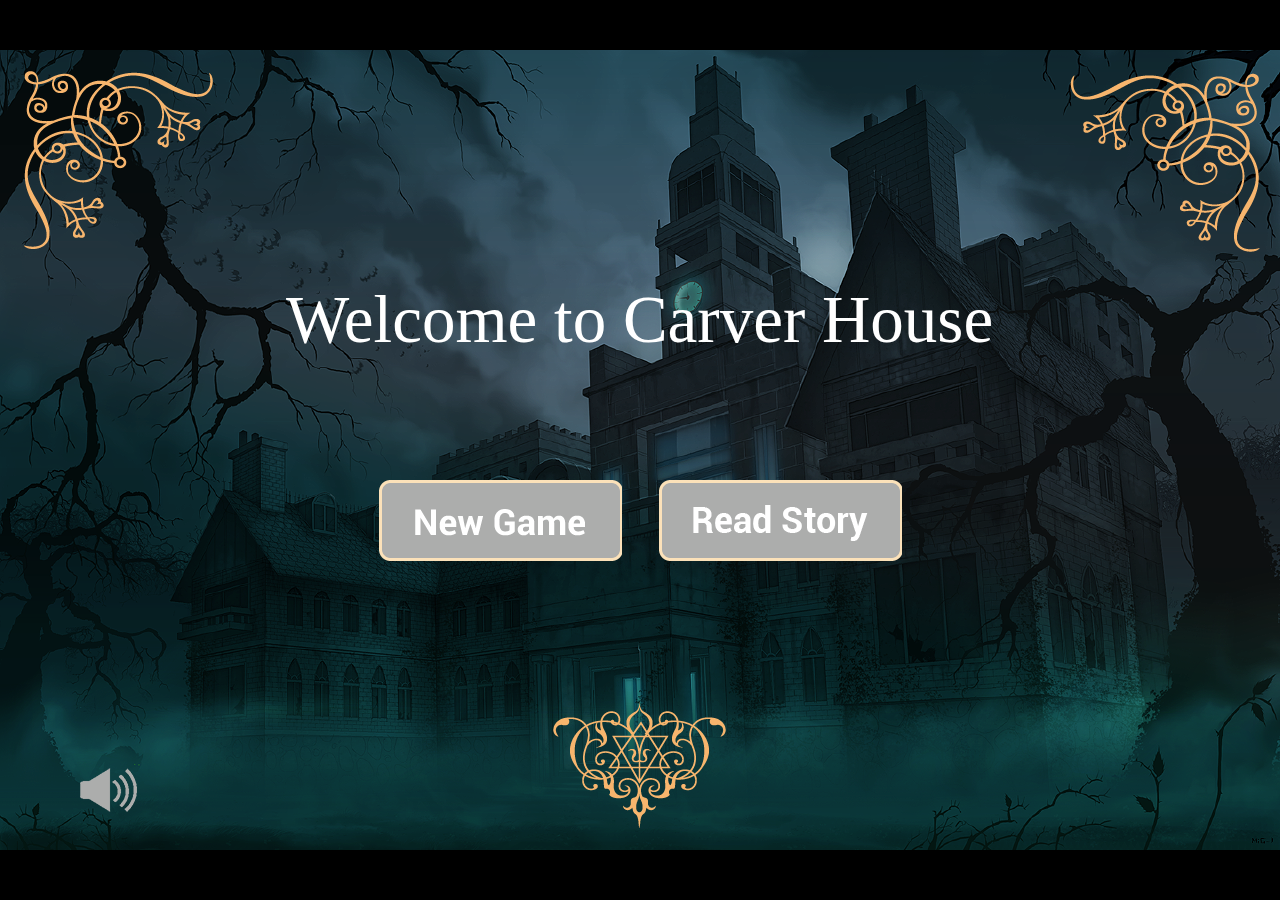
==== index.html @ b5526dc9 "Merge pull request #27 from aji-slater/states" ====
<!DOCTYPE html>
<html>
<head>
    <meta charset="utf-8" />
    <meta name="viewport" content="width=device-width, initial-scale=1.0, maximum-scale=1.0">
    <meta name="description" content="Welcome to Carver House"/>

    <title>Welcome to Carver House</title>

    <style> body {margin: 0; background: #000000;} </style>
    <link rel="stylesheet" type="text/css" href="css/style.css"/>
    <script src="js/phaser.js"></script>
    <script src="js/phaser-plugin-isometric.js"></script>
    <script src="js/easystar-0.2.3.js"></script>
    <script src="js/AssetLoader.js"></script>
    <script src="js/Boot.js"></script>
    <script src="js/Preloader.js"></script>
    <script src="js/Game.js"></script>
    <script src="js/BoardModel.js"></script>
    <script src="js/Constants.js"></script>
    <script src="js/hudDisplay.js" type="text/javascript"></script>
    <script src="js/MainMenu.js"></script>
    <script src="js/enemies.js"></script>
    <script src="js/Items.js"></script>
    <script src="js/illumination.js" type="text/javascript"></script>
    <script src="js/Character.js"></script>
    <script src="js/FloorGen.js"></script>
    <script src="js/GameOver.js"></script>
</head>
<body>

<div id="gameContainer"></div>

<script type="text/javascript">
window.onload = function() {
    var width = window.innerWidth;
    var height = window.innerHeight;
    game = new Phaser.Game(width, height, Phaser.AUTO, 'game', null, true, false);

    game.state.add('Boot', BasicGame.Boot);
    game.state.add('Preloader', BasicGame.Preloader);
    game.state.add('AssetLoader', BasicGame.AssetLoader);
    game.state.add('MainMenu', BasicGame.MainMenu);
    game.state.add('Game', BasicGame.Game);
    game.state.add('GameOver', BasicGame.GameOver);

    game.state.start('Boot');
};

</script>

</body>
</html>
---- css/style.css ----
@font-face {
	font-family: 'MORPHEUS';
	src: url('../assets/fonts/morpheus/MORPHEUS.eot');
	src: local('MORPHEUS'), url('../assets/fonts/morpheus/MORPHEUS.woff') format('woff'), url('../assets/fonts/morpheus/MORPHEUS.ttf') format('truetype');
}
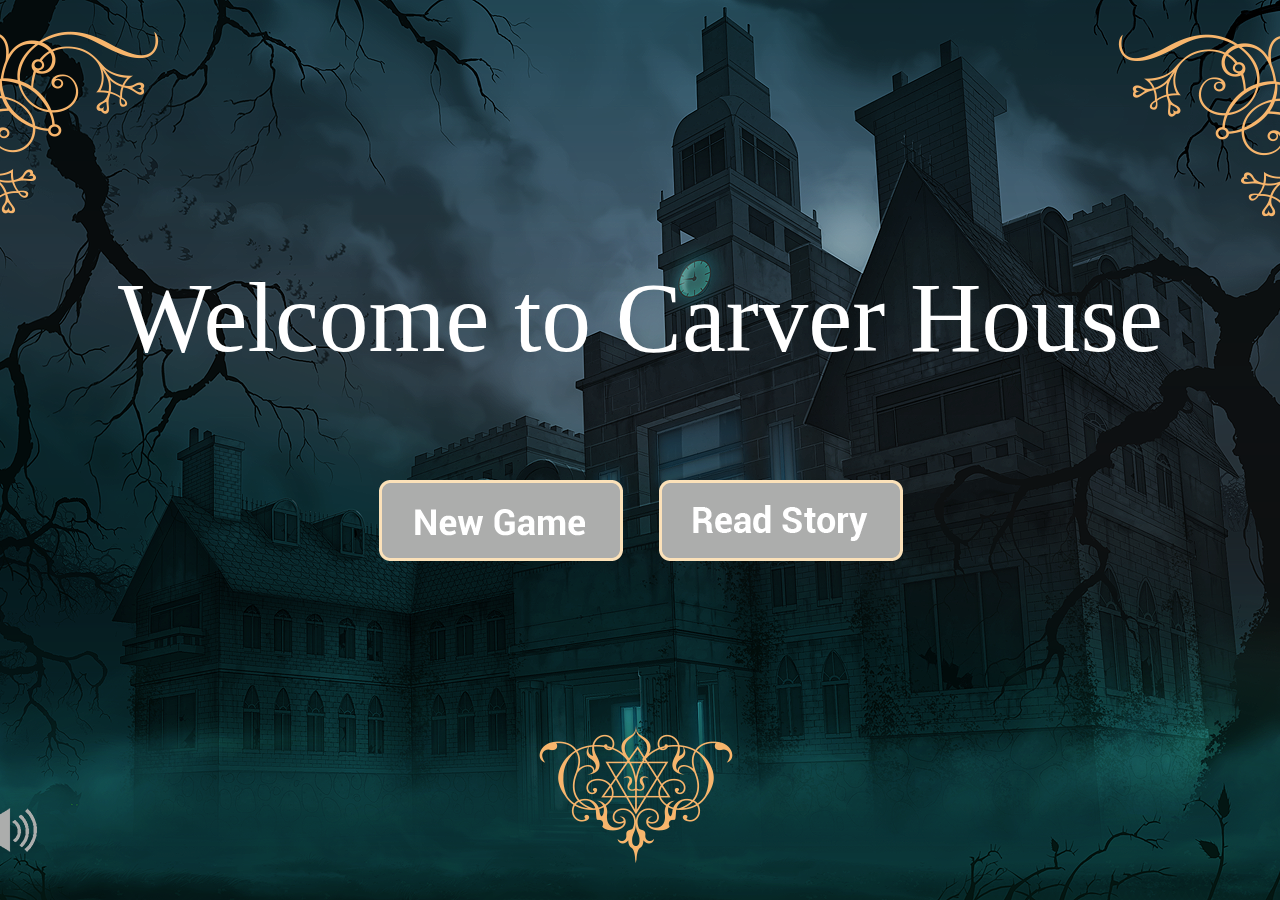
==== commit d85db117: "Test changing states and game flow and experiment with browserify" ====
--- a/index.html
+++ b/index.html
@@ -15,34 +15,41 @@
     <script src="js/AssetLoader.js"></script>
     <script src="js/Boot.js"></script>
     <script src="js/Preloader.js"></script>
+    <script src="js/Story.js"></script>
+    <script src="js/MainMenu.js"></script>
     <script src="js/Game.js"></script>
     <script src="js/BoardModel.js"></script>
     <script src="js/Constants.js"></script>
     <script src="js/hudDisplay.js" type="text/javascript"></script>
-    <script src="js/MainMenu.js"></script>
     <script src="js/enemies.js"></script>
     <script src="js/Items.js"></script>
     <script src="js/illumination.js" type="text/javascript"></script>
     <script src="js/Character.js"></script>
     <script src="js/FloorGen.js"></script>
     <script src="js/GameOver.js"></script>
+    <script src="js/Win.js"></script>
+    <script src="js/bundle.js"></script>
+
 </head>
 <body>
 
 <div id="gameContainer"></div>
+<div id="orientation"></div>
 
 <script type="text/javascript">
 window.onload = function() {
     var width = window.innerWidth;
     var height = window.innerHeight;
-    game = new Phaser.Game(width, height, Phaser.AUTO, 'game', null, true, false);
+    game = new Phaser.Game(width, height, Phaser.CANVAS, 'game', null, true, false);
 
     game.state.add('Boot', BasicGame.Boot);
     game.state.add('Preloader', BasicGame.Preloader);
     game.state.add('AssetLoader', BasicGame.AssetLoader);
     game.state.add('MainMenu', BasicGame.MainMenu);
+    game.state.add('Story', BasicGame.Story);
     game.state.add('Game', BasicGame.Game);
     game.state.add('GameOver', BasicGame.GameOver);
+    game.state.add('Win', BasicGame.Win);
 
     game.state.start('Boot');
 };
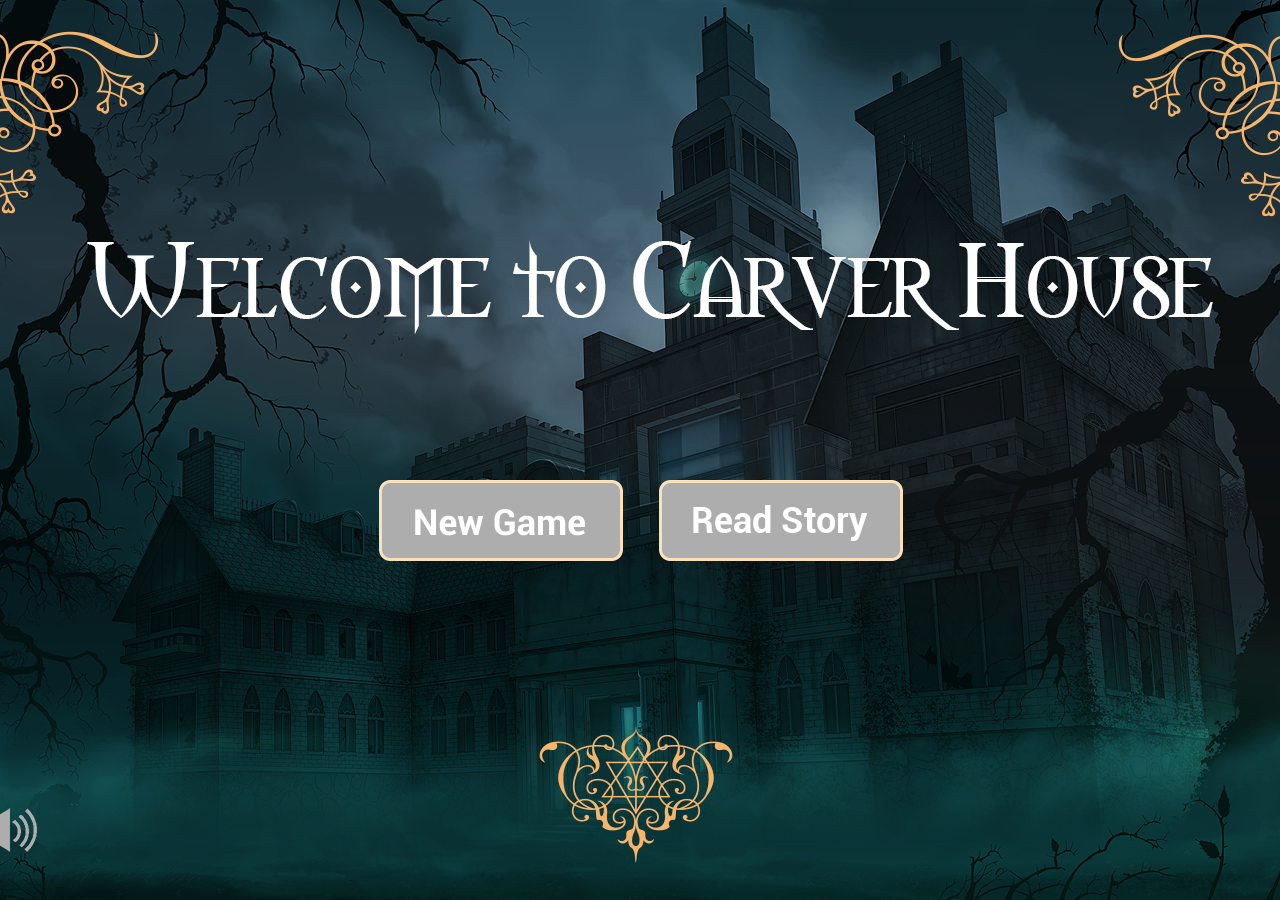
==== commit 80d4f2e6: "Fix Main Menu font and continue on states bug" ====
--- a/index.html
+++ b/index.html
@@ -12,6 +12,7 @@
     <script src="js/phaser.js"></script>
     <script src="js/phaser-plugin-isometric.js"></script>
     <script src="js/easystar-0.2.3.js"></script>
+    <script src="js/bundle.js"></script>
     <script src="js/AssetLoader.js"></script>
     <script src="js/Boot.js"></script>
     <script src="js/Preloader.js"></script>
@@ -22,13 +23,12 @@
     <script src="js/Constants.js"></script>
     <script src="js/hudDisplay.js" type="text/javascript"></script>
     <script src="js/enemies.js"></script>
-    <script src="js/Items.js"></script>
+    <script src="js/itemModel.js"></script>
     <script src="js/illumination.js" type="text/javascript"></script>
     <script src="js/Character.js"></script>
     <script src="js/FloorGen.js"></script>
     <script src="js/GameOver.js"></script>
     <script src="js/Win.js"></script>
-    <script src="js/bundle.js"></script>
 
 </head>
 <body>
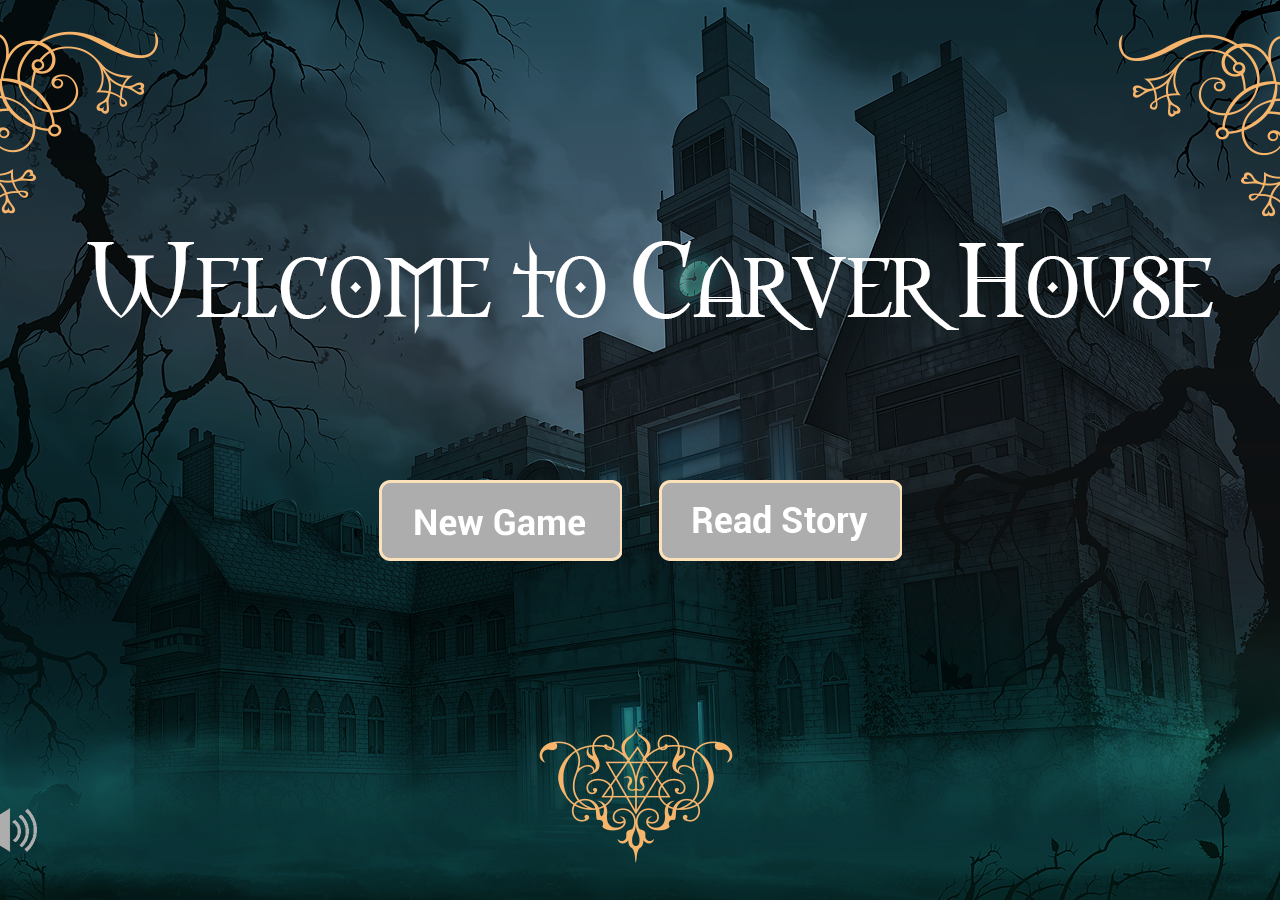
==== commit 7fa4f28f: "Update index with required states" ====
--- a/index.html
+++ b/index.html
@@ -12,16 +12,15 @@
     <script src="js/phaser.js"></script>
     <script src="js/phaser-plugin-isometric.js"></script>
     <script src="js/easystar-0.2.3.js"></script>
-    <script src="js/bundle.js"></script>
     <script src="js/AssetLoader.js"></script>
     <script src="js/Boot.js"></script>
     <script src="js/Preloader.js"></script>
     <script src="js/Story.js"></script>
-    <script src="js/MainMenu.js"></script>
     <script src="js/Game.js"></script>
     <script src="js/BoardModel.js"></script>
     <script src="js/Constants.js"></script>
     <script src="js/hudDisplay.js" type="text/javascript"></script>
+    <script src="js/MainMenu.js"></script>
     <script src="js/enemies.js"></script>
     <script src="js/itemModel.js"></script>
     <script src="js/illumination.js" type="text/javascript"></script>
@@ -29,18 +28,16 @@
     <script src="js/FloorGen.js"></script>
     <script src="js/GameOver.js"></script>
     <script src="js/Win.js"></script>
-
 </head>
 <body>
 
 <div id="gameContainer"></div>
-<div id="orientation"></div>
 
 <script type="text/javascript">
 window.onload = function() {
     var width = window.innerWidth;
     var height = window.innerHeight;
-    game = new Phaser.Game(width, height, Phaser.CANVAS, 'game', null, true, false);
+    game = new Phaser.Game(width, height, Phaser.AUTO, 'game', null, true, false);
 
     game.state.add('Boot', BasicGame.Boot);
     game.state.add('Preloader', BasicGame.Preloader);
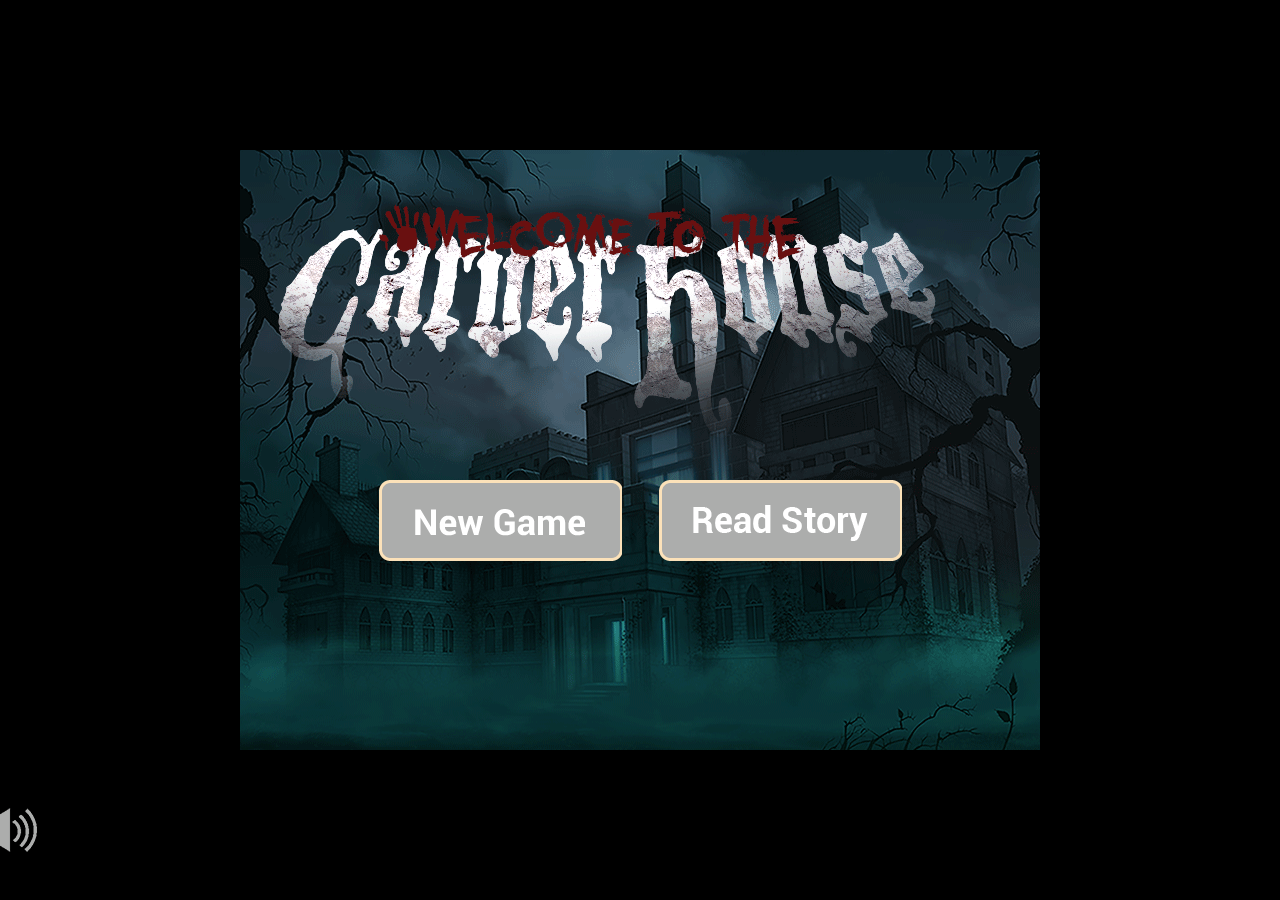
==== commit 00c25927: "change main menu image" ====
--- a/index.html
+++ b/index.html
@@ -17,14 +17,14 @@
     <script src="js/Preloader.js"></script>
     <script src="js/Story.js"></script>
     <script src="js/Game.js"></script>
-    <script src="js/BoardModel.js"></script>
-    <script src="js/Constants.js"></script>
+    <script src="js/boardModel.js"></script>
+    <script src="js/constants.js"></script>
     <script src="js/hudDisplay.js" type="text/javascript"></script>
     <script src="js/MainMenu.js"></script>
     <script src="js/enemies.js"></script>
     <script src="js/itemModel.js"></script>
     <script src="js/illumination.js" type="text/javascript"></script>
-    <script src="js/Character.js"></script>
+    <script src="js/character.js"></script>
     <script src="js/FloorGen.js"></script>
     <script src="js/GameOver.js"></script>
     <script src="js/Win.js"></script>
